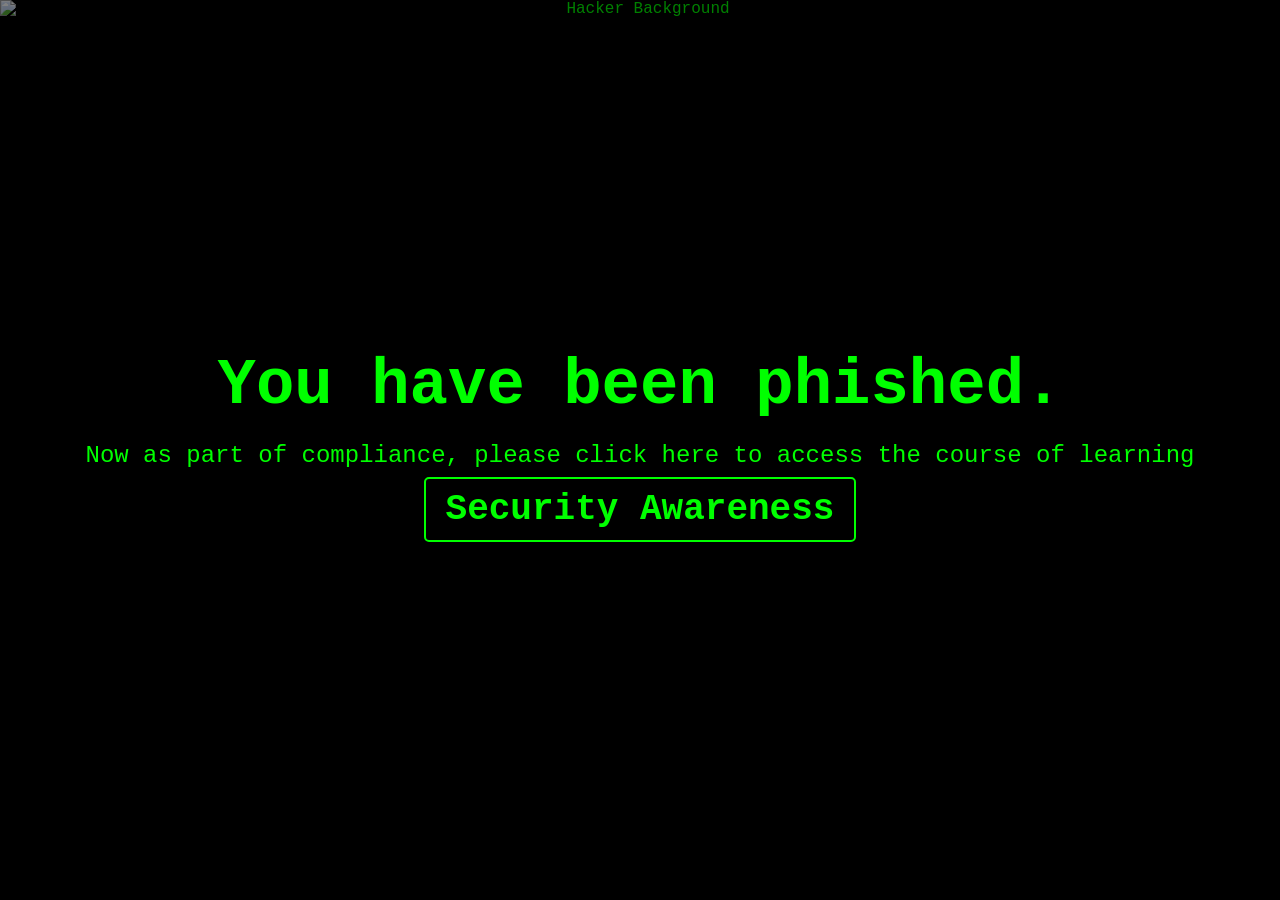
==== Phishing Website.html @ 74f82fd5 "Create Phishing Website.html" ====
<!DOCTYPE html>
<html lang="en">
<head>
    <meta charset="UTF-8">
    <meta name="viewport" content="width=device-width, initial-scale=1.0">
    <title>Security Compliance</title>
    <style>
        body {
            margin: 0;
            padding: 0;
            font-family: 'Courier New', Courier, monospace;
            background-color: #000;
            color: #0f0;
            text-align: center;
        }
        .container {
            position: absolute;
            top: 50%;
            left: 50%;
            transform: translate(-50%, -50%);
            width: 100%;
        }
        .headline {
            font-size: 4em;
            font-weight: bold;
            margin: 0;
        }
        .subheadline {
            font-size: 1.5em;
            margin: 20px 0;
        }
        .link {
            color: #0f0;
            text-decoration: none;
            border: 2px solid #0f0;
            padding: 10px 20px;
            border-radius: 5px;
            font-weight: bold;
        }
        .link:hover {
            background-color: #0f0;
            color: #000;
        }
        .background-image {
            position: absolute;
            top: 0;
            left: 0;
            width: 100%;
            height: 100%;
            z-index: -1;
            opacity: 0.5;
        }
    </style>
</head>
<body>
    <img src="/home/naineshdalai/Desktop/Website/background.jpg" alt="Hacker Background" class="background-image">
    <div class="container">
        <div class="headline">You have been phished.</div>
        <div class="subheadline">
            Now as part of compliance, please click here to access the course of learning
            <div class="subheadline">
             <a href="https://example.com/security-awareness" class="link">Security Awareness</a>
             </div>
        </div>
    </div>
</body>
</html>
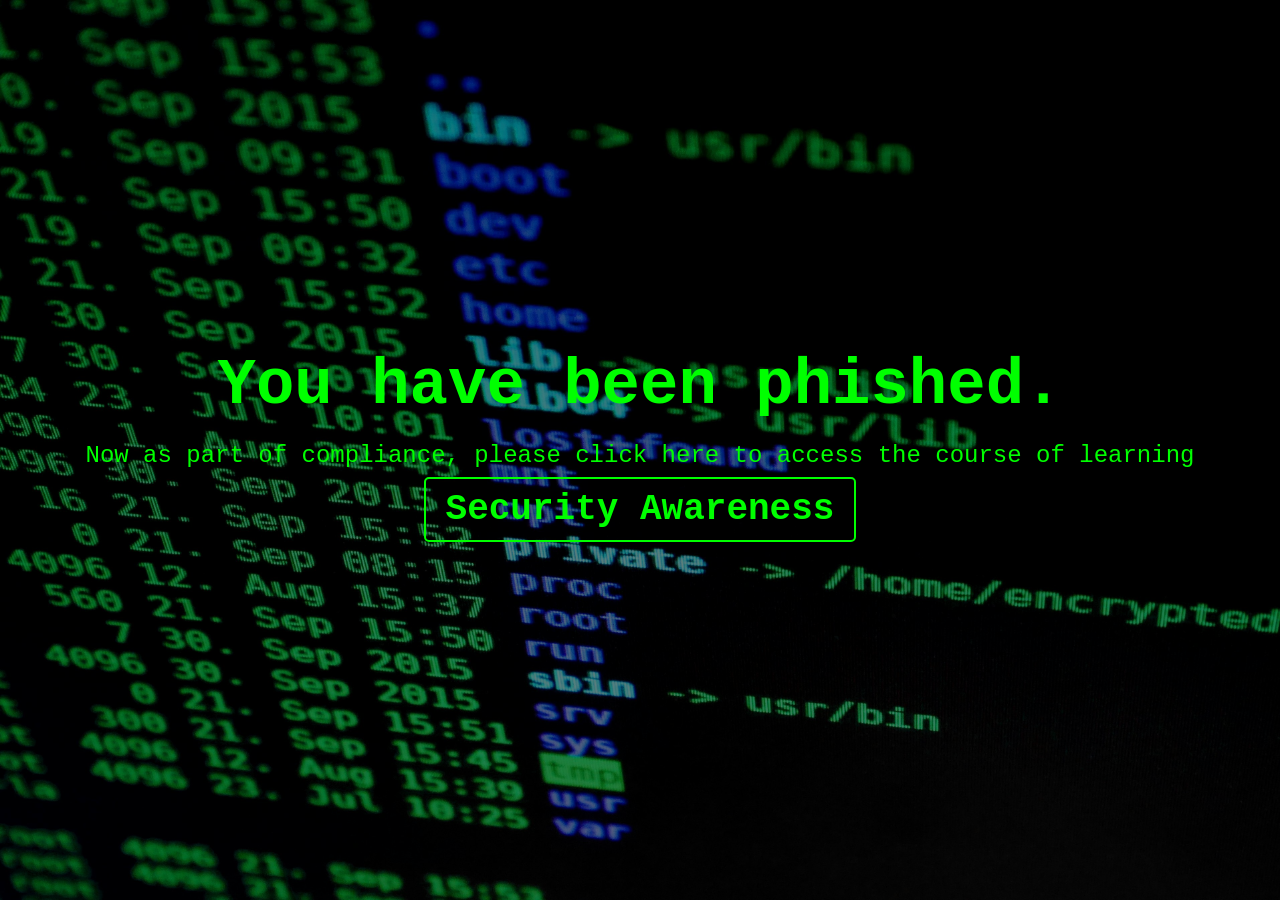
==== commit 3cba5249: "Update Phishing Website.html" ====
--- a/Phishing Website.html
+++ b/Phishing Website.html
@@ -53,7 +53,7 @@
     </style>
 </head>
 <body>
-    <img src="/home/naineshdalai/Desktop/Website/background.jpg" alt="Hacker Background" class="background-image">
+    <img src="background.jpg" alt="Hacker Background" class="background-image">
     <div class="container">
         <div class="headline">You have been phished.</div>
         <div class="subheadline">
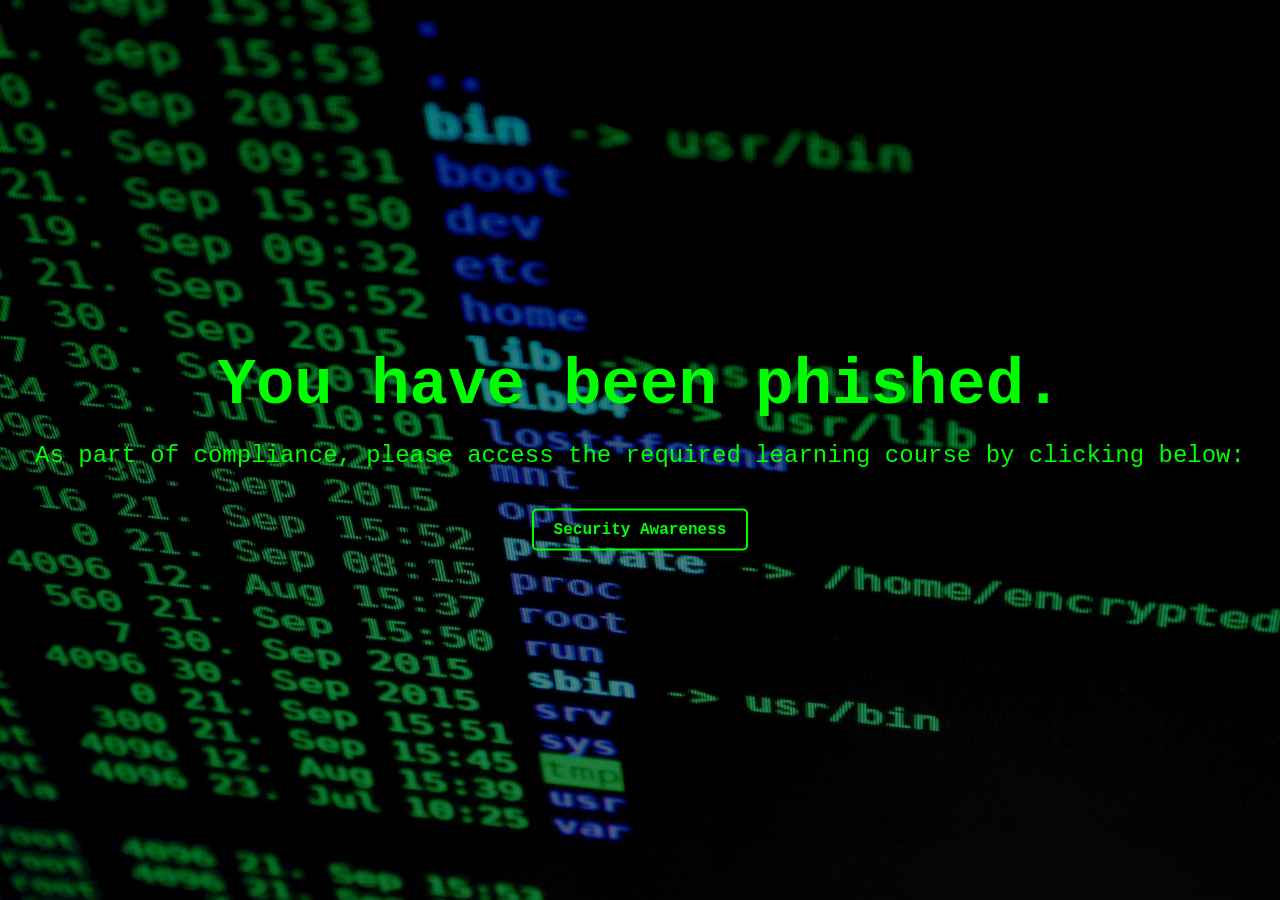
==== commit c3ec5a86: "Update Phishing Website.html" ====
--- a/Phishing Website.html
+++ b/Phishing Website.html
@@ -36,6 +36,8 @@
             padding: 10px 20px;
             border-radius: 5px;
             font-weight: bold;
+            display: inline-block;
+            margin-top: 20px;
         }
         .link:hover {
             background-color: #0f0;
@@ -53,15 +55,16 @@
     </style>
 </head>
 <body>
-    <img src="background.jpg" alt="Hacker Background" class="background-image">
-    <div class="container">
-        <div class="headline">You have been phished.</div>
-        <div class="subheadline">
-            Now as part of compliance, please click here to access the course of learning
+    <img src="background.jpg" alt="Dimly lit room with code on a screen, representing a hacker environment" class="background-image">
+    <main class="container">
+        <section>
+            <div class="headline">You have been phished.</div>
             <div class="subheadline">
-             <a href="https://example.com/security-awareness" class="link">Security Awareness</a>
-             </div>
-        </div>
-    </div>
+                As part of compliance, please access the required learning course by clicking below:
+            </div>
+            <a href="https://example.com/security-awareness" class="link" aria-label="Security Awareness Course">Security Awareness</a>
+        </section>
+    </main>
 </body>
 </html>
+
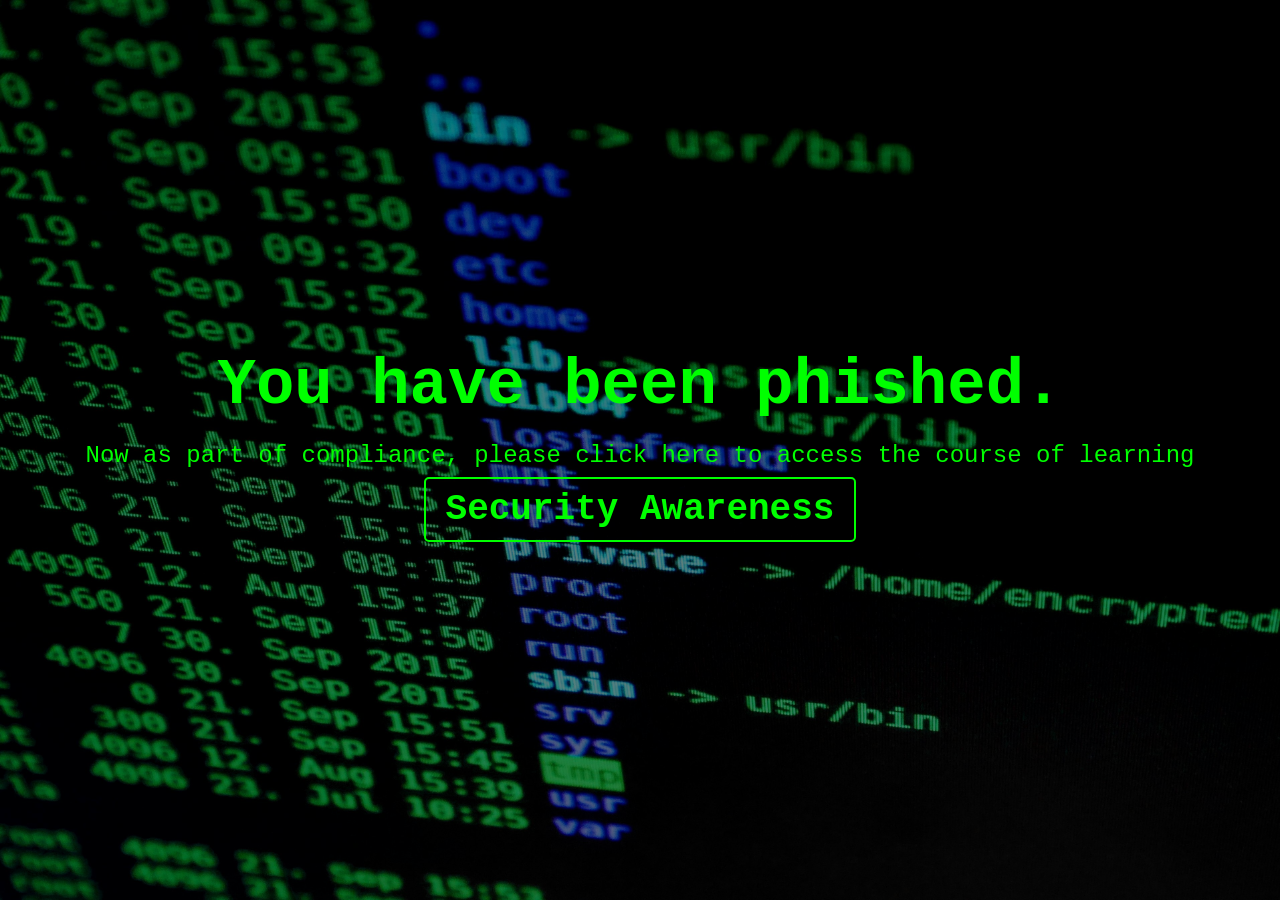
==== commit b140c421: "Update Phishing Website.html" ====
--- a/Phishing Website.html
+++ b/Phishing Website.html
@@ -36,8 +36,6 @@
             padding: 10px 20px;
             border-radius: 5px;
             font-weight: bold;
-            display: inline-block;
-            margin-top: 20px;
         }
         .link:hover {
             background-color: #0f0;
@@ -55,16 +53,17 @@
     </style>
 </head>
 <body>
-    <img src="background.jpg" alt="Dimly lit room with code on a screen, representing a hacker environment" class="background-image">
-    <main class="container">
-        <section>
-            <div class="headline">You have been phished.</div>
+    <img src="background.jpg" alt="Hacker Background" class="background-image">
+    <div class="container">
+        <div class="headline">You have been phished.</div>
+        <div class="subheadline">
+            Now as part of compliance, please click here to access the course of learning
             <div class="subheadline">
-                As part of compliance, please access the required learning course by clicking below:
-            </div>
-            <a href="https://example.com/security-awareness" class="link" aria-label="Security Awareness Course">Security Awareness</a>
-        </section>
-    </main>
+             <a href="https://example.com/security-awareness" class="link">Security Awareness</a>
+             </div>
+        </div>
+    </div>
 </body>
 </html>
 
+
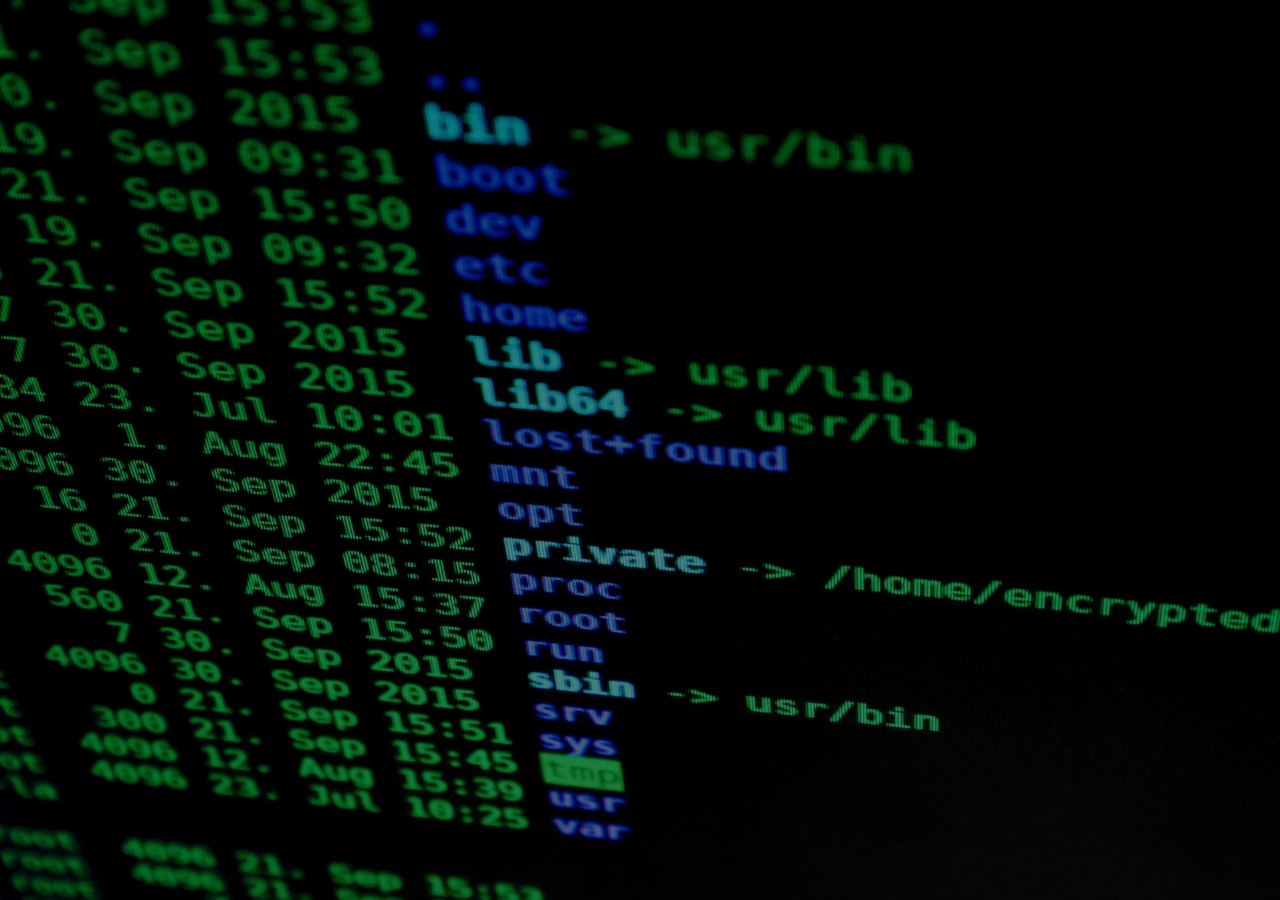
==== commit ba780015: "Update Phishing Website.html" ====
--- a/Phishing Website.html
+++ b/Phishing Website.html
@@ -3,7 +3,7 @@
 <head>
     <meta charset="UTF-8">
     <meta name="viewport" content="width=device-width, initial-scale=1.0">
-    <title>Security Compliance</title>
+    <title>Test</title>
     <style>
         body {
             margin: 0;
@@ -12,34 +12,6 @@
             background-color: #000;
             color: #0f0;
             text-align: center;
-        }
-        .container {
-            position: absolute;
-            top: 50%;
-            left: 50%;
-            transform: translate(-50%, -50%);
-            width: 100%;
-        }
-        .headline {
-            font-size: 4em;
-            font-weight: bold;
-            margin: 0;
-        }
-        .subheadline {
-            font-size: 1.5em;
-            margin: 20px 0;
-        }
-        .link {
-            color: #0f0;
-            text-decoration: none;
-            border: 2px solid #0f0;
-            padding: 10px 20px;
-            border-radius: 5px;
-            font-weight: bold;
-        }
-        .link:hover {
-            background-color: #0f0;
-            color: #000;
         }
         .background-image {
             position: absolute;
@@ -53,17 +25,6 @@
     </style>
 </head>
 <body>
-    <img src="background.jpg" alt="Hacker Background" class="background-image">
-    <div class="container">
-        <div class="headline">You have been phished.</div>
-        <div class="subheadline">
-            Now as part of compliance, please click here to access the course of learning
-            <div class="subheadline">
-             <a href="https://example.com/security-awareness" class="link">Security Awareness</a>
-             </div>
-        </div>
-    </div>
+    <img src="background.jpg" alt="Background Image" class="background-image">
 </body>
 </html>
-
-
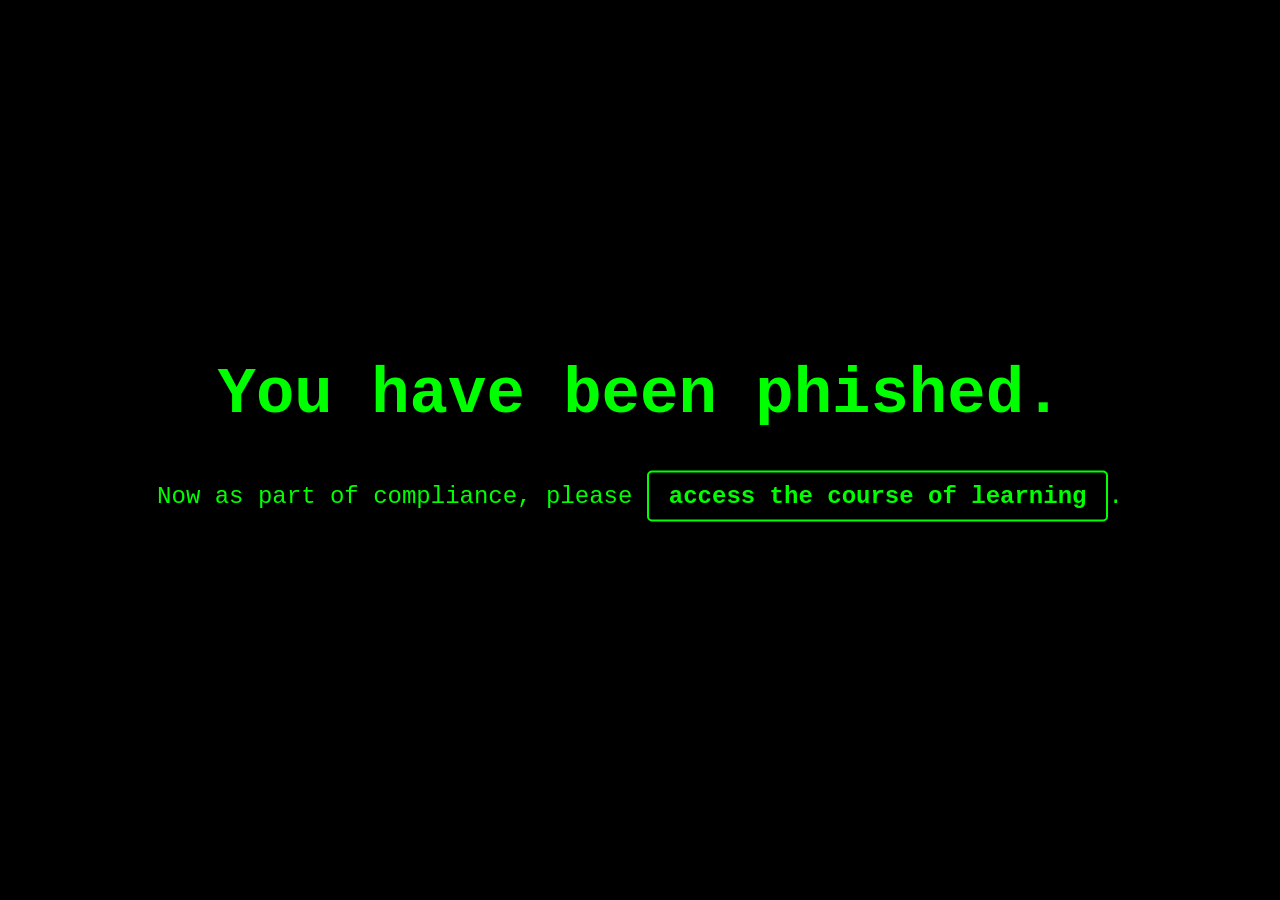
==== commit 13b1b328: "Update Phishing Website.html" ====
--- a/Phishing Website.html
+++ b/Phishing Website.html
@@ -3,7 +3,7 @@
 <head>
     <meta charset="UTF-8">
     <meta name="viewport" content="width=device-width, initial-scale=1.0">
-    <title>Test</title>
+    <title>Security Compliance</title>
     <style>
         body {
             margin: 0;
@@ -13,18 +13,45 @@
             color: #0f0;
             text-align: center;
         }
-        .background-image {
+        .container {
             position: absolute;
-            top: 0;
-            left: 0;
+            top: 50%;
+            left: 50%;
+            transform: translate(-50%, -50%);
             width: 100%;
-            height: 100%;
-            z-index: -1;
-            opacity: 0.5;
+        }
+        .headline {
+            font-size: 4em;
+            font-weight: bold;
+            margin: 0;
+        }
+        .subheadline {
+            font-size: 1.5em;
+            margin: 20px 0;
+        }
+        .link {
+            color: #0f0;
+            text-decoration: none;
+            border: 2px solid #0f0;
+            padding: 10px 20px;
+            border-radius: 5px;
+            font-weight: bold;
+            display: inline-block;
+            margin-top: 20px;
+        }
+        .link:hover {
+            background-color: #0f0;
+            color: #000;
         }
     </style>
 </head>
 <body>
-    <img src="background.jpg" alt="Background Image" class="background-image">
+    <div class="container">
+        <div class="headline">You have been phished.</div>
+        <div class="subheadline">
+            Now as part of compliance, please <a href="https://example.com/security-awareness" class="link" aria-label="Security Awareness Course">access the course of learning</a>.
+        </div>
+    </div>
 </body>
 </html>
+
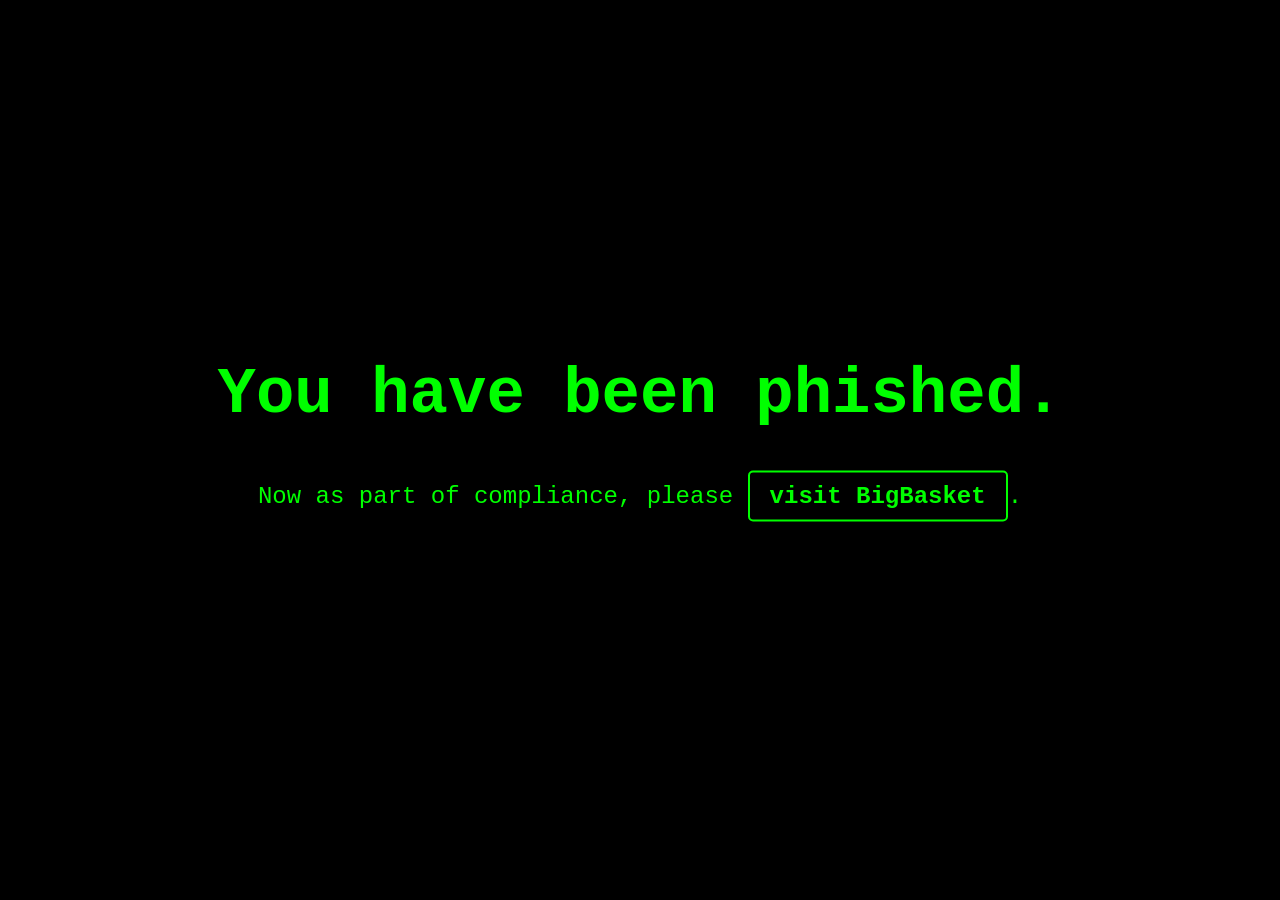
==== commit 6872c95e: "Update Phishing Website.html" ====
--- a/Phishing Website.html
+++ b/Phishing Website.html
@@ -49,9 +49,8 @@
     <div class="container">
         <div class="headline">You have been phished.</div>
         <div class="subheadline">
-            Now as part of compliance, please <a href="https://example.com/security-awareness" class="link" aria-label="Security Awareness Course">access the course of learning</a>.
+            Now as part of compliance, please <a href="https://www.bigbasket.com" class="link" aria-label="Visit BigBasket">visit BigBasket</a>.
         </div>
     </div>
 </body>
 </html>
-
